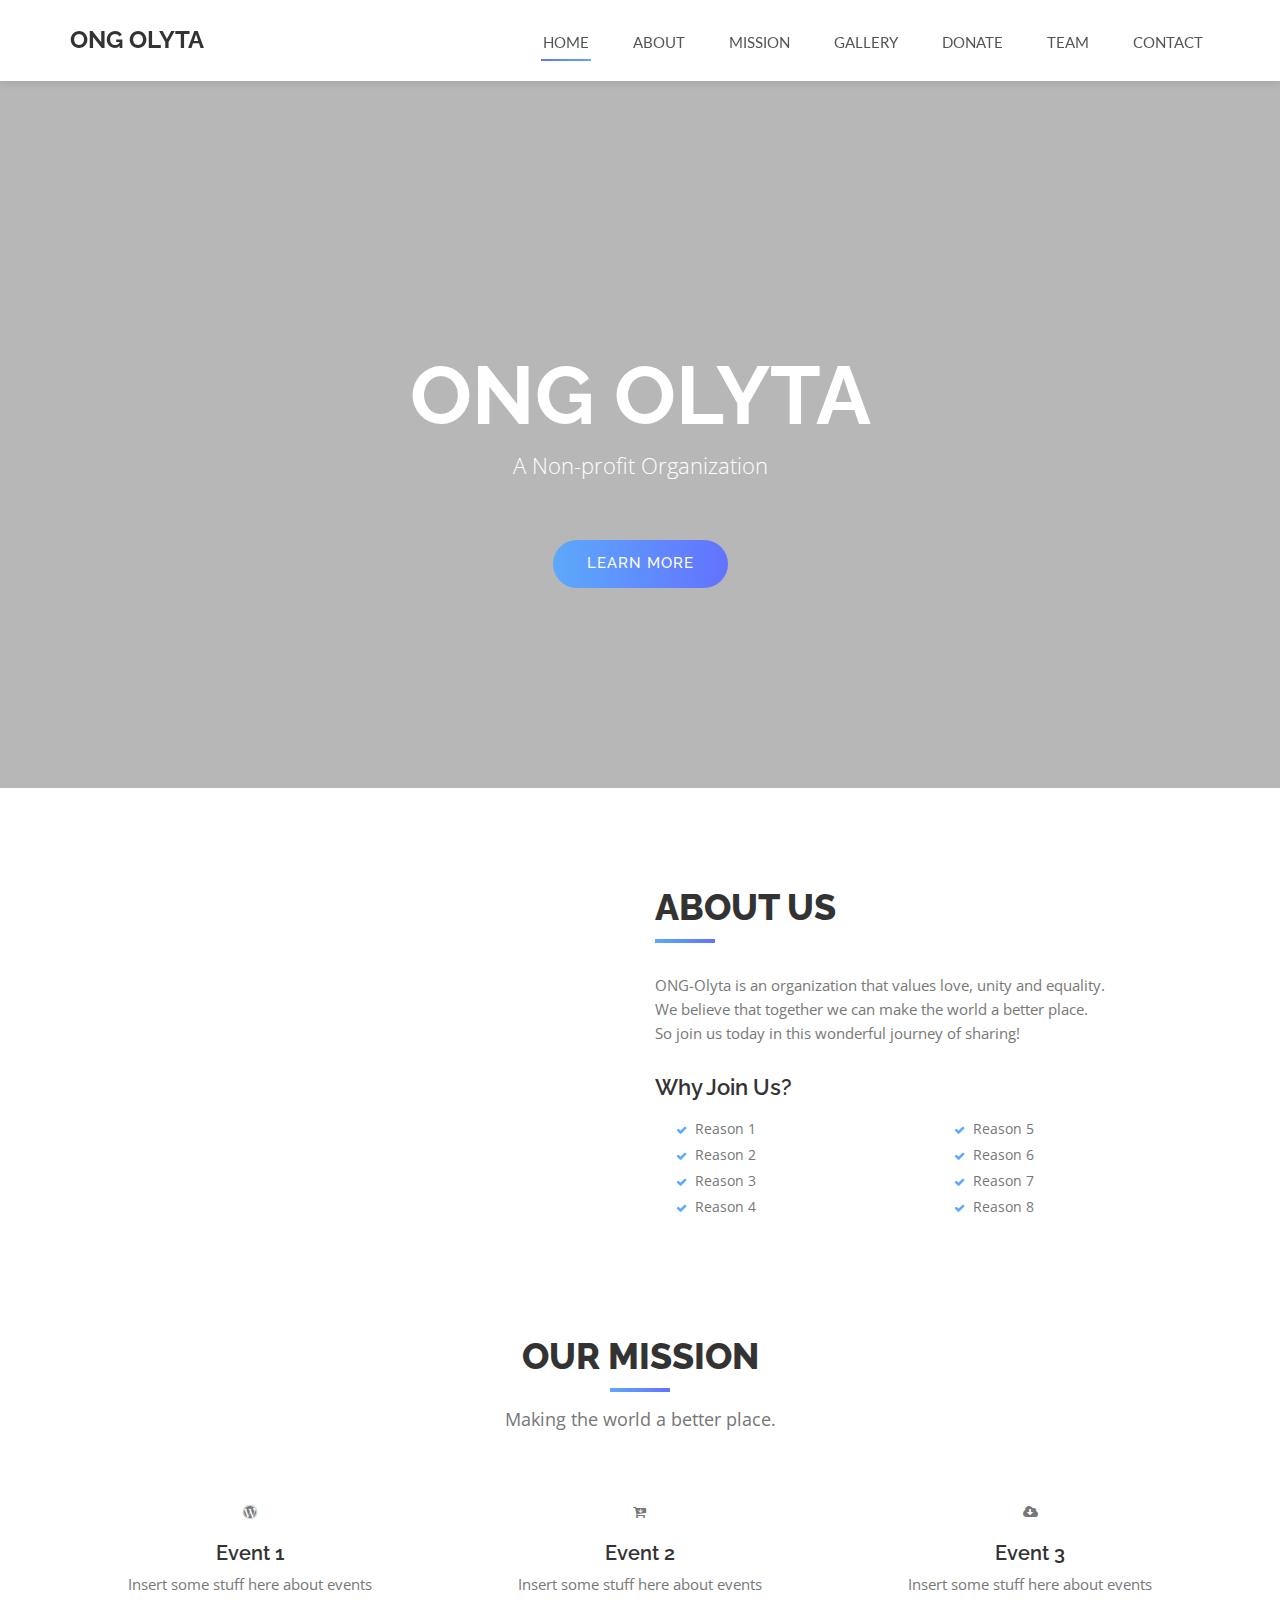
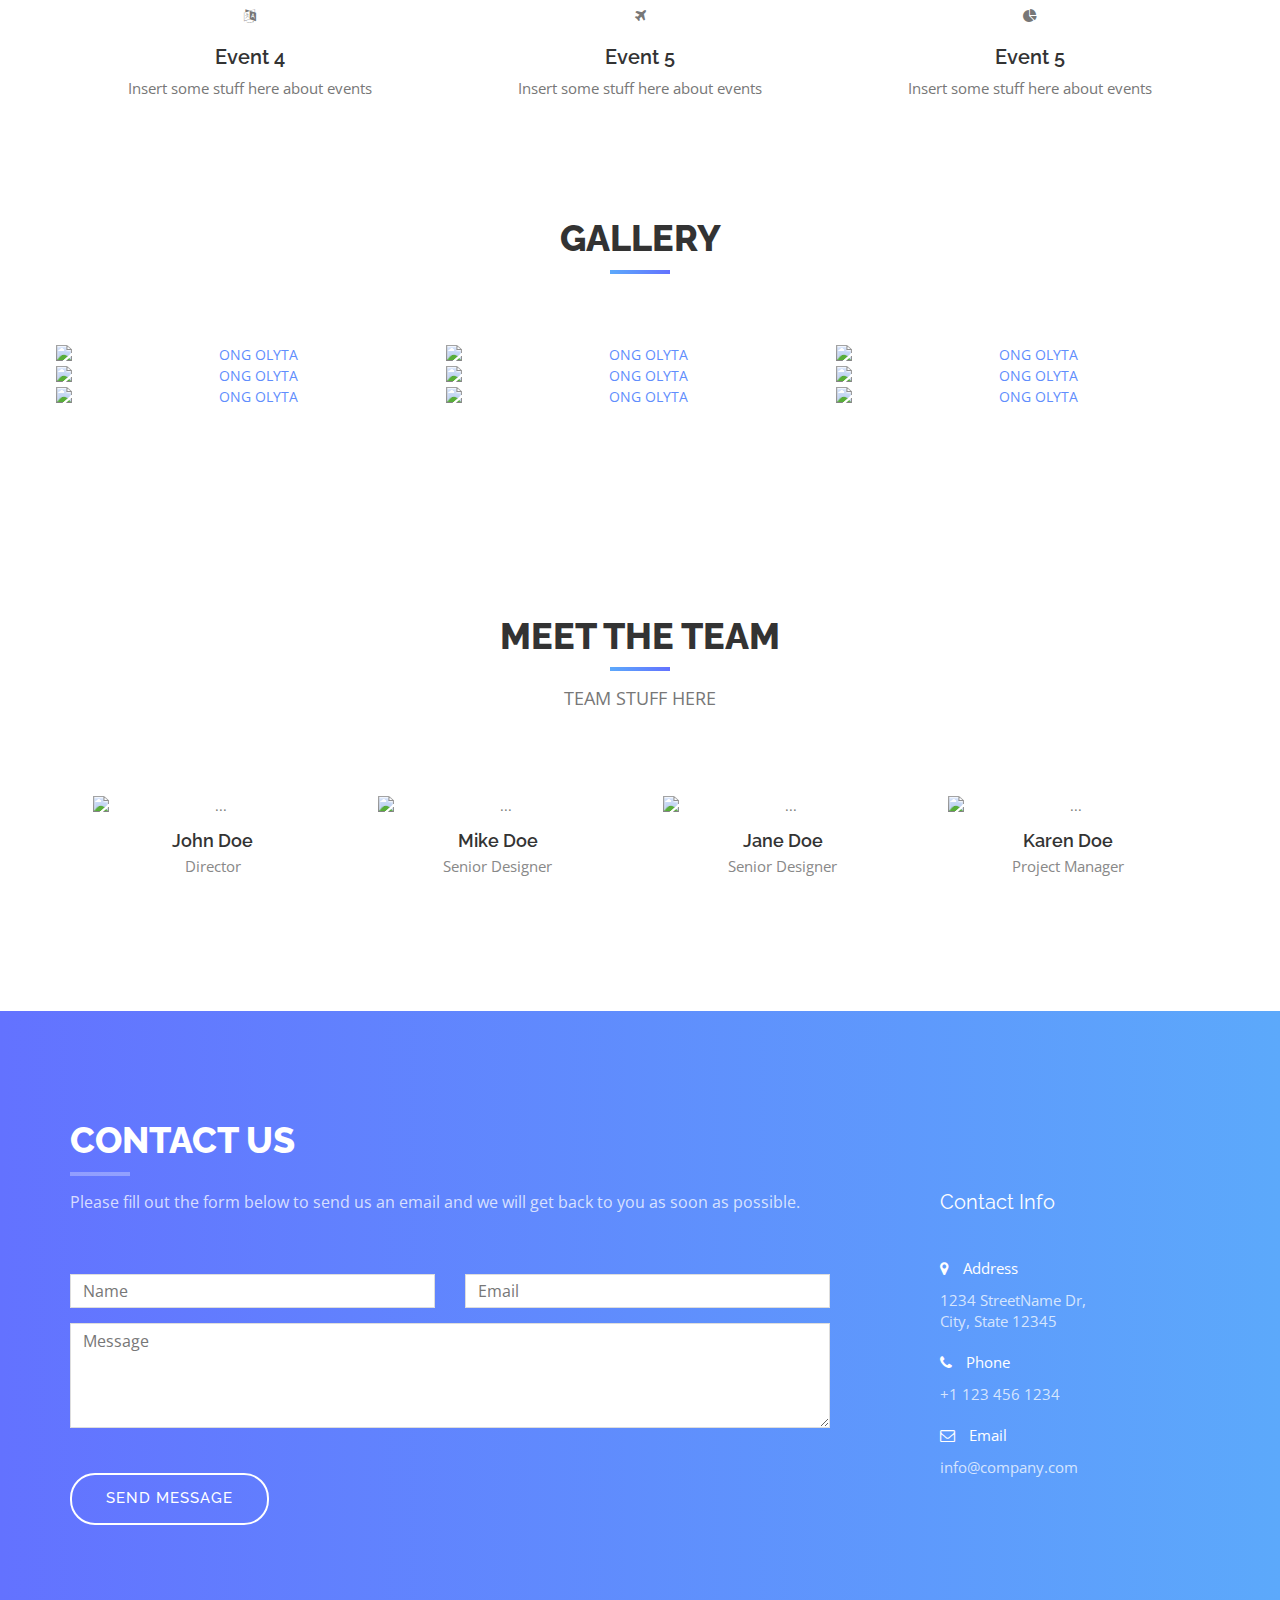
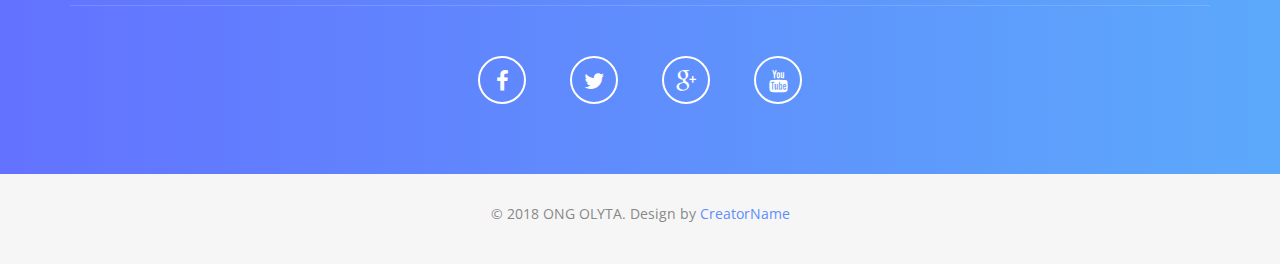
==== index.html @ 59f6cc25 "Introducing index.html and common libraries for js and css scripts" ====
<!DOCTYPE html>
<html lang="en">
<head>
<meta charset="utf-8">
<meta name="viewport" content="width=device-width, initial-scale=1">
<title>ONG OLYTA</title>
<meta name="description" content="Non-Profit Organization">
<meta name="author" content="">

<!-- Favicons
    ================================================== -->

<!-- Bootstrap Stuff -->
<link rel="stylesheet" type="text/css"  href="css/bootstrap.css">
<link rel="stylesheet" type="text/css" href="fonts/font-awesome/css/font-awesome.css">

<!-- Stylesheet
    ================================================== -->
<link rel="stylesheet" type="text/css" href="css/style.css">
<link rel="stylesheet" type="text/css" href="css/nivo-lightbox/nivo-lightbox.css">
<link rel="stylesheet" type="text/css" href="css/nivo-lightbox/default.css">
<link href="https://fonts.googleapis.com/css?family=Open+Sans:300,400,600,700" rel="stylesheet">
<link href="https://fonts.googleapis.com/css?family=Lato:400,700" rel="stylesheet">
<link href="https://fonts.googleapis.com/css?family=Raleway:300,400,500,600,700,800,900" rel="stylesheet">

<!-- HTML5
    ================================================== -->
</head>
<body id="page-top" data-spy="scroll" data-target=".navbar-fixed-top">
<!-- Navigation
    ==========================================-->
<nav id="menu" class="navbar navbar-default navbar-fixed-top">
  <div class="container">
    <!-- Brand and toggle get grouped for better mobile display -->
    <div class="navbar-header">
      <button type="button" class="navbar-toggle collapsed" data-toggle="collapse" data-target="#bs-example-navbar-collapse-1"> <span class="sr-only">Toggle navigation</span> <span class="icon-bar"></span> <span class="icon-bar"></span> <span class="icon-bar"></span> </button>
      <a class="navbar-brand page-scroll" href="#page-top">ONG OLYTA</a> </div>

    <!-- Collect the nav links, forms, and other content for toggling -->
    <div class="collapse navbar-collapse" id="bs-example-navbar-collapse-1">
      <ul class="nav navbar-nav navbar-right">
        <li><a href="#header" class="page-scroll">Home</a></li>
        <li><a href="#about" class="page-scroll">About</a></li>
        <li><a href="#mission" class="page-scroll">Mission</a></li>
        <li><a href="#portfolio" class="page-scroll">Gallery</a></li>
        <li><a href="#donate" class="page-scroll">Donate</a></li>
        <li><a href="#team" class="page-scroll">Team</a></li>
        <li><a href="#contact" class="page-scroll">Contact</a></li>
      </ul>
    </div>
    <!-- /.navbar-collapse -->
  </div>
</nav>
<!-- Header -->
<header id="header">
  <div class="intro">
    <div class="overlay">
      <div class="container">
        <div class="row">
          <div class="col-md-8 col-md-offset-2 intro-text">
            <h1>ONG OLYTA<span></span></h1>
            <p>A Non-profit Organization</p>
            <a href="#features" class="btn btn-custom btn-lg page-scroll">Learn More</a> </div>
        </div>
      </div>
    </div>
  </div>
</header>
<!-- About Section -->
<div id="about">
  <div class="container">
    <div class="row">
      <div class="col-xs-12 col-md-6"> <img src="img/about.jpg" class="img-responsive" alt=""> </div>
      <div class="col-xs-12 col-md-6">
        <div class="about-text">
          <h2>About Us</h2>
          <p>ONG-Olyta is an organization that values love, unity and equality.
             <br>We believe that together we can make the world a better place.
             <br>So join us today in this wonderful journey of sharing!
          </p>
          <h3>Why Join Us?</h3>
          <div class="list-style">
            <div class="col-lg-6 col-sm-6 col-xs-12">
              <ul>
                <li>Reason 1</li>
                <li>Reason 2</li>
                <li>Reason 3</li>
                <li>Reason 4</li>
              </ul>
            </div>
            <div class="col-lg-6 col-sm-6 col-xs-12">
              <ul>
                <li>Reason 5</li>
                <li>Reason 6</li>
                <li>Reason 7</li>
                <li>Reason 8</li>
              </ul>
            </div>
          </div>
        </div>
      </div>
    </div>
  </div>
</div>
<!-- Mission Section -->
<div id="mission" class="text-center">
  <div class="container">
    <div class="section-title">
      <h2>Our Mission</h2>
      <p>Making the world a better place.</p>
    </div>
    <div class="row">
      <div class="col-md-4"> <i class="fa fa-wordpress"></i>
        <div class="mission-desc">
          <h3>Event 1</h3>
          <p>Insert some stuff here about events</p>
        </div>
      </div>
      <div class="col-md-4"> <i class="fa fa-cart-arrow-down"></i>
        <div class="mission-desc">
          <h3>Event 2</h3>
          <p>Insert some stuff here about events</p>
        </div>
      </div>
      <div class="col-md-4"> <i class="fa fa-cloud-download"></i>
        <div class="mission-desc">
          <h3>Event 3</h3>
          <p>Insert some stuff here about events</p>
        </div>
      </div>
    </div>
    <div class="row">
      <div class="col-md-4"> <i class="fa fa-language"></i>
        <div class="mission-desc">
          <h3>Event 4</h3>
          <p>Insert some stuff here about events</p>
        </div>
      </div>
      <div class="col-md-4"> <i class="fa fa-plane"></i>
        <div class="mission-desc">
          <h3>Event 5</h3>
          <p>Insert some stuff here about events</p>
        </div>
      </div>
      <div class="col-md-4"> <i class="fa fa-pie-chart"></i>
        <div class="mission-desc">
          <h3>Event 5</h3>
          <p>Insert some stuff here about events</p>
        </div>
      </div>
    </div>
  </div>
</div>
<!-- Gallery Section -->
<div id="portfolio" class="text-center">
  <div class="container">
    <div class="section-title">
      <h2>Gallery</h2>
    </div>
    <div class="row">
      <div class="portfolio-items">
        <div class="col-sm-6 col-md-4 col-lg-4">
          <div class="portfolio-item">
            <div class="hover-bg"> <a href="IMAGEHERE" title="ONG OLYTA" data-lightbox-gallery="gallery1">
              <div class="hover-text">
                <h4>Lorem Ipsum</h4>
              </div>
              <img src="IMAGEHERE" class="img-responsive" alt="ONG OLYTA"> </a> </div>
          </div>
        </div>
        <div class="col-sm-6 col-md-4 col-lg-4">
          <div class="portfolio-item">
            <div class="hover-bg"> <a href="IMAGEHERE" title="ONG OLYTA" data-lightbox-gallery="gallery1">
              <div class="hover-text">
                <h4>Adipiscing Elit</h4>
              </div>
              <img src="IMAGEHERE" class="img-responsive" alt="ONG OLYTA"> </a> </div>
          </div>
        </div>
        <div class="col-sm-6 col-md-4 col-lg-4">
          <div class="portfolio-item">
            <div class="hover-bg"> <a href="IMAGEHERE" title="ONG OLYTA" data-lightbox-gallery="gallery1">
              <div class="hover-text">
                <h4>Lorem Ipsum</h4>
              </div>
              <img src="IMAGEHERE" class="img-responsive" alt="ONG OLYTA"> </a> </div>
          </div>
        </div>
        <div class="col-sm-6 col-md-4 col-lg-4">
          <div class="portfolio-item">
            <div class="hover-bg"> <a href="IMAGEHERE" title="ONG OLYTA" data-lightbox-gallery="gallery1">
              <div class="hover-text">
                <h4>Lorem Ipsum</h4>
              </div>
              <img src="IMAGEHERE" class="img-responsive" alt="ONG OLYTA"> </a> </div>
          </div>
        </div>
        <div class="col-sm-6 col-md-4 col-lg-4">
          <div class="portfolio-item">
            <div class="hover-bg"> <a href="IMAGEHERE" title="ONG OLYTA" data-lightbox-gallery="gallery1">
              <div class="hover-text">
                <h4>Adipiscing Elit</h4>
              </div>
              <img src="IMAGEHERE" class="img-responsive" alt="ONG OLYTA"> </a> </div>
          </div>
        </div>
        <div class="col-sm-6 col-md-4 col-lg-4">
          <div class="portfolio-item">
            <div class="hover-bg"> <a href="IMAGEHERE" title="ONG OLYTA" data-lightbox-gallery="gallery1">
              <div class="hover-text">
                <h4>Dolor Sit</h4>
              </div>
              <img src="IMAGEHERE" class="img-responsive" alt="ONG OLYTA"> </a> </div>
          </div>
        </div>
        <div class="col-sm-6 col-md-4 col-lg-4">
          <div class="portfolio-item">
            <div class="hover-bg"> <a href="IMAGEHERE" title="ONG OLYTA" data-lightbox-gallery="gallery1">
              <div class="hover-text">
                <h4>Dolor Sit</h4>
              </div>
              <img src="IMAGEHERE" class="img-responsive" alt="ONG OLYTA"> </a> </div>
          </div>
        </div>
        <div class="col-sm-6 col-md-4 col-lg-4">
          <div class="portfolio-item">
            <div class="hover-bg"> <a href="IMAGEHERE" title="ONG OLYTA" data-lightbox-gallery="gallery1">
              <div class="hover-text">
                <h4>Lorem Ipsum</h4>
              </div>
              <img src="IMAGEHERE" class="img-responsive" alt="ONG OLYTA"> </a> </div>
          </div>
        </div>
        <div class="col-sm-6 col-md-4 col-lg-4">
          <div class="portfolio-item">
            <div class="hover-bg"> <a href="IMAGEHERE" title="ONG OLYTA" data-lightbox-gallery="gallery1">
              <div class="hover-text">
                <h4>Adipiscing Elit</h4>
              </div>
              <img src="IMAGEHERE" class="img-responsive" alt="ONG OLYTA"> </a> </div>
          </div>
        </div>
      </div>
    </div>
  </div>
</div>
<!-- Team Section -->
<div id="team" class="text-center">
  <div class="container">
    <div class="col-md-8 col-md-offset-2 section-title">
      <h2>Meet the Team</h2>
      <p>TEAM STUFF HERE</p>
    </div>
    <div id="row">
      <div class="col-md-3 col-sm-6 team">
        <div class="thumbnail"> <img src="pic1" alt="..." class="team-img">
          <div class="caption">
            <h4>John Doe</h4>
            <p>Director</p>
          </div>
        </div>
      </div>
      <div class="col-md-3 col-sm-6 team">
        <div class="thumbnail"> <img src="pic2" alt="..." class="team-img">
          <div class="caption">
            <h4>Mike Doe</h4>
            <p>Senior Designer</p>
          </div>
        </div>
      </div>
      <div class="col-md-3 col-sm-6 team">
        <div class="thumbnail"> <img src="pic3" alt="..." class="team-img">
          <div class="caption">
            <h4>Jane Doe</h4>
            <p>Senior Designer</p>
          </div>
        </div>
      </div>
      <div class="col-md-3 col-sm-6 team">
        <div class="thumbnail"> <img src="pic4" alt="..." class="team-img">
          <div class="caption">
            <h4>Karen Doe</h4>
            <p>Project Manager</p>
          </div>
        </div>
      </div>
    </div>
  </div>
</div>
<!-- Contact Section -->
<div id="contact">
  <div class="container">
    <div class="col-md-8">
      <div class="row">
        <div class="section-title">
          <h2>Contact Us</h2>
          <p>Please fill out the form below to send us an email and we will get back to you as soon as possible.</p>
        </div>
        <form name="sentMessage" id="contactForm" novalidate>
          <div class="row">
            <div class="col-md-6">
              <div class="form-group">
                <input type="text" id="name" class="form-control" placeholder="Name" required="required">
                <p class="help-block text-danger"></p>
              </div>
            </div>
            <div class="col-md-6">
              <div class="form-group">
                <input type="email" id="email" class="form-control" placeholder="Email" required="required">
                <p class="help-block text-danger"></p>
              </div>
            </div>
          </div>
          <div class="form-group">
            <textarea name="message" id="message" class="form-control" rows="4" placeholder="Message" required></textarea>
            <p class="help-block text-danger"></p>
          </div>
          <div id="success"></div>
          <button type="submit" class="btn btn-custom btn-lg">Send Message</button>
        </form>
      </div>
    </div>
    <div class="col-md-3 col-md-offset-1 contact-info">
      <div class="contact-item">
        <h3>Contact Info</h3>
        <p><span><i class="fa fa-map-marker"></i> Address</span>1234 StreetName Dr,<br>
          City, State 12345</p>
      </div>
      <div class="contact-item">
        <p><span><i class="fa fa-phone"></i> Phone</span> +1 123 456 1234</p>
      </div>
      <div class="contact-item">
        <p><span><i class="fa fa-envelope-o"></i> Email</span> info@company.com</p>
      </div>
    </div>
    <div class="col-md-12">
      <div class="row">
        <div class="social">
          <ul>
            <li><a href="#"><i class="fa fa-facebook"></i></a></li>
            <li><a href="#"><i class="fa fa-twitter"></i></a></li>
            <li><a href="#"><i class="fa fa-google-plus"></i></a></li>
            <li><a href="#"><i class="fa fa-youtube"></i></a></li>
          </ul>
        </div>
      </div>
    </div>
  </div>
</div>
<!-- Footer Section -->
<div id="footer">
  <div class="container text-center">
    <p>&copy; 2018 ONG OLYTA. Design by <a href="http://www.somewebsitenameishere.com" rel="nofollow">CreatorName</a></p>
  </div>
</div>
<!-- javascript files -->
<script type="text/javascript" src="js/jquery.1.11.1.js"></script>
<script type="text/javascript" src="js/bootstrap.js"></script>
<script type="text/javascript" src="js/SmoothScroll.js"></script>
<script type="text/javascript" src="js/nivo-lightbox.js"></script>
<script type="text/javascript" src="js/jqBootstrapValidation.js"></script>
<script type="text/javascript" src="js/contact_me.js"></script>
<script type="text/javascript" src="js/main.js"></script>
</body>
</html>
---- css/style.css ----
body, html {
	font-family: 'Open Sans', sans-serif;
	text-rendering: optimizeLegibility !important;
	-webkit-font-smoothing: antialiased !important;
	color: #777;
	font-weight: 400;
	width: 100% !important;
	height: 100% !important;
}
h2, h3, h4 {
	font-family: 'Raleway', sans-serif;
}
h2 {
	text-transform: uppercase;
	margin: 0 0 20px 0;
	font-weight: 800;
	font-size: 36px;
	color: #333;
}
h3 {
	font-size: 20px;
	font-weight: 600;
	color: #333;
}
h4 {
	font-size: 18px;
	color: #333;
	font-weight: 600;
}
h5 {
	text-transform: uppercase;
	font-weight: 700;
	line-height: 20px;
}
p {
	font-size: 15px;
}
p.intro {
	margin: 12px 0 0;
	line-height: 24px;
}
a {
	color: #608dfd;
	font-weight: 400;
}
a:hover, a:focus {
	text-decoration: none;
	color: #608dfd;
}
ul, ol {
	list-style: none;
}
ul, ol {
	padding: 0;
	webkit-padding: 0;
	moz-padding: 0;
}
hr {
	height: 2px;
	width: 70px;
	text-align: center;
	position: relative;
	background: #1E7A46;
	margin-bottom: 20px;
	border: 0;
}
/* Navigation */
#menu {
	padding: 15px;
	transition: all 0.8s;
}
#menu.navbar-default {
	background-color: #fff;
	border-color: rgba(231, 231, 231, 0);
	box-shadow: 0 0 10px rgba(0,0,0,0.15)
}
#menu a.navbar-brand {
	font-family: 'Raleway', sans-serif;
	font-size: 24px;
	font-weight: 700;
	color: #333;
	text-transform: uppercase;
}
#menu.navbar-default .navbar-nav > li > a {
	font-family: 'Lato', sans-serif;
	text-transform: uppercase;
	color: #555;
	font-size: 15px;
	font-weight: 400;
	padding: 8px 2px;
	border-radius: 0;
	margin: 9px 20px 0 20px;
}
#menu.navbar-default .navbar-nav > li > a:after {
	display: block;
	position: absolute;
	left: 0;
	bottom: -1px;
	width: 0;
	height: 2px;
	background: linear-gradient(to right, #6372ff 0%, #5ca9fb 100%);
	content: "";
	transition: width 0.2s;
}
#menu.navbar-default .navbar-nav > li > a:hover:after {
	width: 100%;
}
.navbar-default .navbar-nav > .active > a, .navbar-default .navbar-nav > .active > a:hover, .navbar-default .navbar-nav > .active > a:focus {
	background-color: transparent;
}
.navbar-default .navbar-nav > .active > a:after, .navbar-default .navbar-nav > .active > a:hover:after, .navbar-default .navbar-nav > .active > a:focus:after {
	display: block !important;
	position: absolute !important;
	left: 0 !important;
	bottom: -1px !important;
	width: 100% !important;
	height: 2px !important;
	background: linear-gradient(to right, #6372ff 0%, #5ca9fb 100%) !important;
	content: "" !important;
	transition: width 0.2s !important;
}
.navbar-toggle {
	border-radius: 0;
}
.navbar-default .navbar-toggle:hover, .navbar-default .navbar-toggle:focus {
	background-color: #fff;
	border-color: #608dfd;
}
.navbar-default .navbar-toggle:hover>.icon-bar {
	background-color: #608dfd;
}
.section-title {
	margin-bottom: 70px;
}
.section-title h2 {
	position: relative;
	margin-top: 10px;
	margin-bottom: 15px;
	padding-bottom: 15px;
}
.section-title h2::after {
	position: absolute;
	content: "";
	background: linear-gradient(to right, #5ca9fb 0%, #6372ff 100%);
	height: 4px;
	width: 60px;
	bottom: 0;
	margin-left: -30px;
	left: 50%;
}
.section-title p {
	font-size: 18px;
}
.btn-custom {
	font-family: 'Raleway', sans-serif;
	text-transform: uppercase;
	color: #fff;
	background-color: #5ca9fb;
	background-image: linear-gradient(to right, #5ca9fb 0%, #6372ff 100%);
	padding: 14px 34px;
	letter-spacing: 1px;
	margin: 0;
	font-size: 15px;
	font-weight: 500;
	border-radius: 25px;
	transition: all 0.5s linear;
	border: 0;
}
.btn-custom:hover, .btn-custom:focus, .btn-custom.focus, .btn-custom:active, .btn-custom.active {
	color: #fff;
	background-image: none;
	background-color: #6372ff;
}
.btn:active, .btn.active {
	background-image: none;
	outline: 0;
	-webkit-box-shadow: none;
	box-shadow: none;
}
a:focus, .btn:focus, .btn:active:focus, .btn.active:focus, .btn.focus, .btn:active.focus, .btn.active.focus {
	outline: none;
	outline-offset: none;
}
/* Header Section */
.intro {
	display: table;
	width: 100%;
	padding: 0;
	background: url(../img/3e edition 2016/background image.jpg) center center no-repeat;
	background-color: #e5e5e5;
	-webkit-background-size: cover;
	-moz-background-size: cover;
	background-size: cover;
	-o-background-size: cover;
}
.intro .overlay {
	background: rgba(0,0,0,0.2);
}
.intro h1 {
	font-family: 'Raleway', sans-serif;
	color: #fff;
	font-size: 82px;
	font-weight: 700;
	text-transform: uppercase;
	margin-top: 0;
	margin-bottom: 10px;
}
.intro h1 span {
	font-weight: 800;
	color: #5ca9fb;
}
.intro p {
	color: #fff;
	font-size: 22px;
	font-weight: 300;
	line-height: 30px;
	margin: 0 auto;
	margin-bottom: 60px;
}
header .intro-text {
	padding-top: 350px;
	padding-bottom: 200px;
	text-align: center;
}
/* Features Section */
#features {
	padding: 100px 0;
	background: #f6f6f6;
}
#features i.fa {
	font-size: 38px;
	margin-bottom: 20px;
	transition: all 0.5s;
	color: #fff;
	width: 100px;
	height: 100px;
	padding: 30px 0;
	border-radius: 50%;
	background: linear-gradient(to right, #6372ff 0%, #5ca9fb 100%);
	box-shadow: 10px 10px 10px rgba(0,0,0,.05);
}
/* About Section */
#about {
	padding: 100px 0;
}
#about h3 {
	font-size: 22px;
	margin: 0 0 20px 0;
}
#about h2 {
	position: relative;
	margin-bottom: 15px;
	padding-bottom: 15px;
}
#about h2::after {
	position: absolute;
	content: "";
	background: linear-gradient(to right, #5ca9fb 0%, #6372ff 100%);
	height: 4px;
	width: 60px;
	bottom: 0;
	left: 0;
}
#about .about-text li {
	margin-bottom: 6px;
	margin-left: 6px;
	list-style: none;
	padding: 0;
}
#about .about-text li:before {
	content: '\f00c';
	font-family: 'FontAwesome';
	color: #5ca9fb;
	font-size: 11px;
	font-weight: 300;
	padding-right: 8px;
}
#about img {
	width: 520px;
	margin-top: 10px;
	background: #fff;
	border-right: 0;
	box-shadow: 0 0 50px rgba(0,0,0,0.06);
}
#about p {
	line-height: 24px;
	margin: 30px 0;
}
/* Services Section */
#services {
	padding: 100px 0;
	background: linear-gradient(to right, #6372ff 0%, #5ca9fb 100%);
	color: #fff;
}
#services .service-desc {
	margin: 10px 10px 20px;
}
#services h2 {
	color: #fff;
}
#services .section-title h2::after {
	position: absolute;
	content: "";
	background: rgba(255,255,255,.3);
	height: 4px;
	width: 60px;
	bottom: 0;
	margin-left: -30px;
	left: 50%;
}
#services i.fa {
	font-size: 42px;
	width: 120px;
	height: 120px;
	padding: 40px 0;
	background: linear-gradient(to right, #6372ff 0%, #5ca9fb 100%);
	border-radius: 50%;
	color: #fff;
	box-shadow: 10px 10px 10px rgba(0,0,0,.05);
}
#services h3 {
	font-weight: 500;
	padding: 5px 0;
	color: #fff;
}
#services p {
	color: rgba(255,255,255,.75);
}
#services .service-desc {
	margin-bottom: 40px;
}
/* Portfolio Section */
#portfolio {
	padding: 100px 0;
}
.portfolio-item {
	margin: 1px -15px 0 -14px;
	padding: 0;
}
.portfolio-item .hover-bg {
	overflow: hidden;
	position: relative;
	margin: 0;
}
.hover-bg .hover-text {
	position: absolute;
	text-align: center;
	margin: 0 auto;
	color: #fff;
	background: linear-gradient(to right, rgba(99,114,255,0.8) 0%, rgba(92,169,251,0.8) 100%);
	padding: 30% 0 0 0;
	height: 100%;
	width: 100%;
	opacity: 0;
	transition: all 0.5s;
}
.hover-bg .hover-text>h4 {
	opacity: 0;
	color: #fff;
	-webkit-transform: translateY(100%);
	transform: translateY(100%);
	transition: all 0.3s;
	font-size: 18px;
	letter-spacing: 1px;
	font-weight: 500;
	text-transform: uppercase;
}
.hover-bg:hover .hover-text>h4 {
	opacity: 1;
	-webkit-backface-visibility: hidden;
	-webkit-transform: translateY(0);
	transform: translateY(0);
}
.hover-bg:hover .hover-text {
	opacity: 1;
}
/* Testimonials Section */
#testimonials {
	padding: 100px 0;
	background: #f6f6f6;
}
#testimonials i {
	color: #e6e6e6;
	font-size: 32px;
	margin-bottom: 20px;
}
.testimonial {
	position: relative;
	padding: 20px;
}
.testimonial-image {
	float: left;
	margin-right: 15px;
}
.testimonial-image, .testimonial-image img {
	display: block;
	width: 64px;
	height: 64px;
	border-radius: 50%;
}
.testimonial-content {
	position: relative;
	overflow: hidden;
}
.testimonial-content p {
	margin-bottom: 0;
	font-size: 14px;
	font-style: italic;
}
.testimonial-meta {
	margin-top: 10px;
	font-size: 15px;
	font-weight: 600;
	color: #666;
}
/* Team Section */
#team {
	padding: 100px 0;
}
#team h4 {
	margin: 5px 0;
}
#team .team-img {
	width: 240px;
}
#team .thumbnail {
	background: transparent;
	border: 0;
}
#team .thumbnail .caption {
	padding: 10px 0 0 0;
	color: #888;
}
/* Contact Section */
#contact {
	padding: 100px 0 60px 0;
	background: linear-gradient(to right, #6372ff 0%, #5ca9fb 100%);
	color: rgba(255,255,255,.75);
}
#contact .section-title {
	margin-bottom: 40px;
}
#contact .section-title p {
	font-size: 16px;
}
#contact h2 {
	color: #fff;
	margin-top: 10px;
	margin-bottom: 15px;
	padding-bottom: 15px;
}
#contact .section-title h2::after {
	position: absolute;
	content: "";
	background: rgba(255,255,255,.3);
	height: 4px;
	width: 60px;
	bottom: 0;
	left: 30px;
}
#contact h3 {
	color: #fff;
	margin-top: 80px;
	margin-bottom: 25px;
	padding-bottom: 20px;
	font-weight: 400;
}
#contact form {
	padding-top: 20px;
}
#contact .text-danger {
	color: #cc0033;
	text-align: left;
}
#contact .btn-custom {
	margin: 30px 0;
	background: transparent;
	border: 2px solid #fff;
}
#contact .btn-custom:hover {
	color: #1f386e;
	background: #fff;
}
label {
	font-size: 12px;
	font-weight: 400;
	font-family: 'Open Sans', sans-serif;
	float: left;
}
#contact .form-control {
	display: block;
	width: 100%;
	padding: 6px 12px;
	font-size: 16px;
	line-height: 1.42857143;
	color: #444;
	background-color: #fff;
	background-image: none;
	border: 1px solid #ddd;
	border-radius: 0;
	-webkit-box-shadow: none;
	box-shadow: none;
	-webkit-transition: none;
	-o-transition: none;
	transition: none;
}
#contact .form-control:focus {
	border-color: #999;
	outline: 0;
	-webkit-box-shadow: transparent;
	box-shadow: transparent;
}
.form-control::-webkit-input-placeholder {
color: #777;
}
.form-control:-moz-placeholder {
color: #777;
}
.form-control::-moz-placeholder {
color: #777;
}
.form-control:-ms-input-placeholder {
color: #777;
}
#contact .contact-item {
	margin: 20px 0;
}
#contact .contact-item span {
	color: rgba(255,255,255,1);
	margin-bottom: 10px;
	display: block;
}
#contact .contact-item i.fa {
	margin-right: 10px;
}
#contact .social {
	border-top: 1px solid rgba(255,255,255,0.15);
	padding-top: 50px;
	margin-top: 50px;
	text-align: center;
}
#contact .social ul li {
	display: inline-block;
	margin: 0 20px;
}
#contact .social i.fa {
	font-size: 22px;
	width: 48px;
	height: 48px;
	padding: 12px 0;
	border: 2px solid #fff;
	color: #fff;
	border-radius: 50%;
	transition: all 0.3s;
}
#contact .social i.fa:hover {
	color: #608dfd;
	background: #fff;
}
/* Footer Section*/
#footer {
	background: #f6f6f6;
	padding: 30px 0;
}
#footer p {
	color: #888;
	font-size: 14px;
}
#footer a {
	color: #608dfd;
}
#footer a:hover {
	border-bottom: 2px solid #608dfd;
}

@media (max-width: 768px) {
#about img {
	margin: 50px 0;
}
}
---- css/nivo-lightbox/default.css ----
/*
 * Nivo Lightbox Default Theme v1.0
 * http://dev7studios.com/nivo-lightbox
 *
 * Copyright 2013, Dev7studios
 * Free to use and abuse under the MIT license.
 * http://www.opensource.org/licenses/mit-license.php
 */
 
 .nivo-lightbox-theme-default * {
    -webkit-box-sizing: initial !important;
    -moz-box-sizing: initial !important;
    box-sizing: initial !important;
 }
.nivo-lightbox-theme-default.nivo-lightbox-overlay { 
	background: #666;
	background: rgba(0,0,0,0.6); 
}
.nivo-lightbox-theme-default .nivo-lightbox-content.nivo-lightbox-loading { background: url(loading.gif) no-repeat 50% 50%; }

.nivo-lightbox-theme-default .nivo-lightbox-nav {
	top: 10%;
	width: 8%;
	height: 80%;
	text-indent: -9999px;
	background-repeat: no-repeat;
	background-position: 50% 50%;
	opacity: 0.5;
}
.nivo-lightbox-theme-default .nivo-lightbox-nav:hover { 
	opacity: 1; 
	background-color: transparent;
}
.nivo-lightbox-theme-default .nivo-lightbox-prev { 
	background-image: url(prev.png); 
	border-radius: 0 3px 3px 0;
}
.nivo-lightbox-theme-default .nivo-lightbox-next { 
	background-image: url(next.png); 
	border-radius: 3px 0 0 3px;
}

.nivo-lightbox-theme-default .nivo-lightbox-close {
	display: block;
	background: url(close.png) no-repeat 5px 5px;
	width: 16px;
	height: 16px;
	text-indent: -9999px;
	padding: 5px;
	opacity: 0.5;
}
.nivo-lightbox-theme-default .nivo-lightbox-close:hover { opacity: 1; }

.nivo-lightbox-theme-default .nivo-lightbox-title-wrap { bottom: -7%; }
.nivo-lightbox-theme-default .nivo-lightbox-title {
	font: 14px/20px 'Helvetica Neue', Helvetica, Arial, sans-serif;
	font-style: normal;
	font-weight: normal;
	background: #000;
	color: #fff;
	padding: 7px 15px;
	border-radius: 30px;
}

.nivo-lightbox-theme-default .nivo-lightbox-image img {
	background: #fff;
	-webkit-box-shadow: 0px 1px 1px rgba(0,0,0,0.4);
	   -moz-box-shadow: 0px 1px 1px rgba(0,0,0,0.4);
	        box-shadow: 0px 1px 1px rgba(0,0,0,0.4);
}
.nivo-lightbox-theme-default .nivo-lightbox-ajax,
.nivo-lightbox-theme-default .nivo-lightbox-inline {
	background: #fff;
	padding: 40px;
	-webkit-box-shadow: 0px 1px 1px rgba(0,0,0,0.4);
	   -moz-box-shadow: 0px 1px 1px rgba(0,0,0,0.4);
	        box-shadow: 0px 1px 1px rgba(0,0,0,0.4);
}

@media (-webkit-min-device-pixel-ratio: 1.3),
       (-o-min-device-pixel-ratio: 2.6/2),
       (min--moz-device-pixel-ratio: 1.3),
       (min-device-pixel-ratio: 1.3),
       (min-resolution: 1.3dppx) {

	.nivo-lightbox-theme-default .nivo-lightbox-content.nivo-lightbox-loading { 
		background-image: url(loading@2x.gif); 
		background-size: 32px 32px;
	}
	.nivo-lightbox-theme-default .nivo-lightbox-prev { 
		background-image: url(prev@2x.png); 
		background-size: 48px 48px;
	}
	.nivo-lightbox-theme-default .nivo-lightbox-next { 
		background-image: url(next@2x.png); 
		background-size: 48px 48px;
	}
	.nivo-lightbox-theme-default .nivo-lightbox-close { 
		background-image: url(close@2x.png); 
		background-size: 16px 16px;
	}
	
}
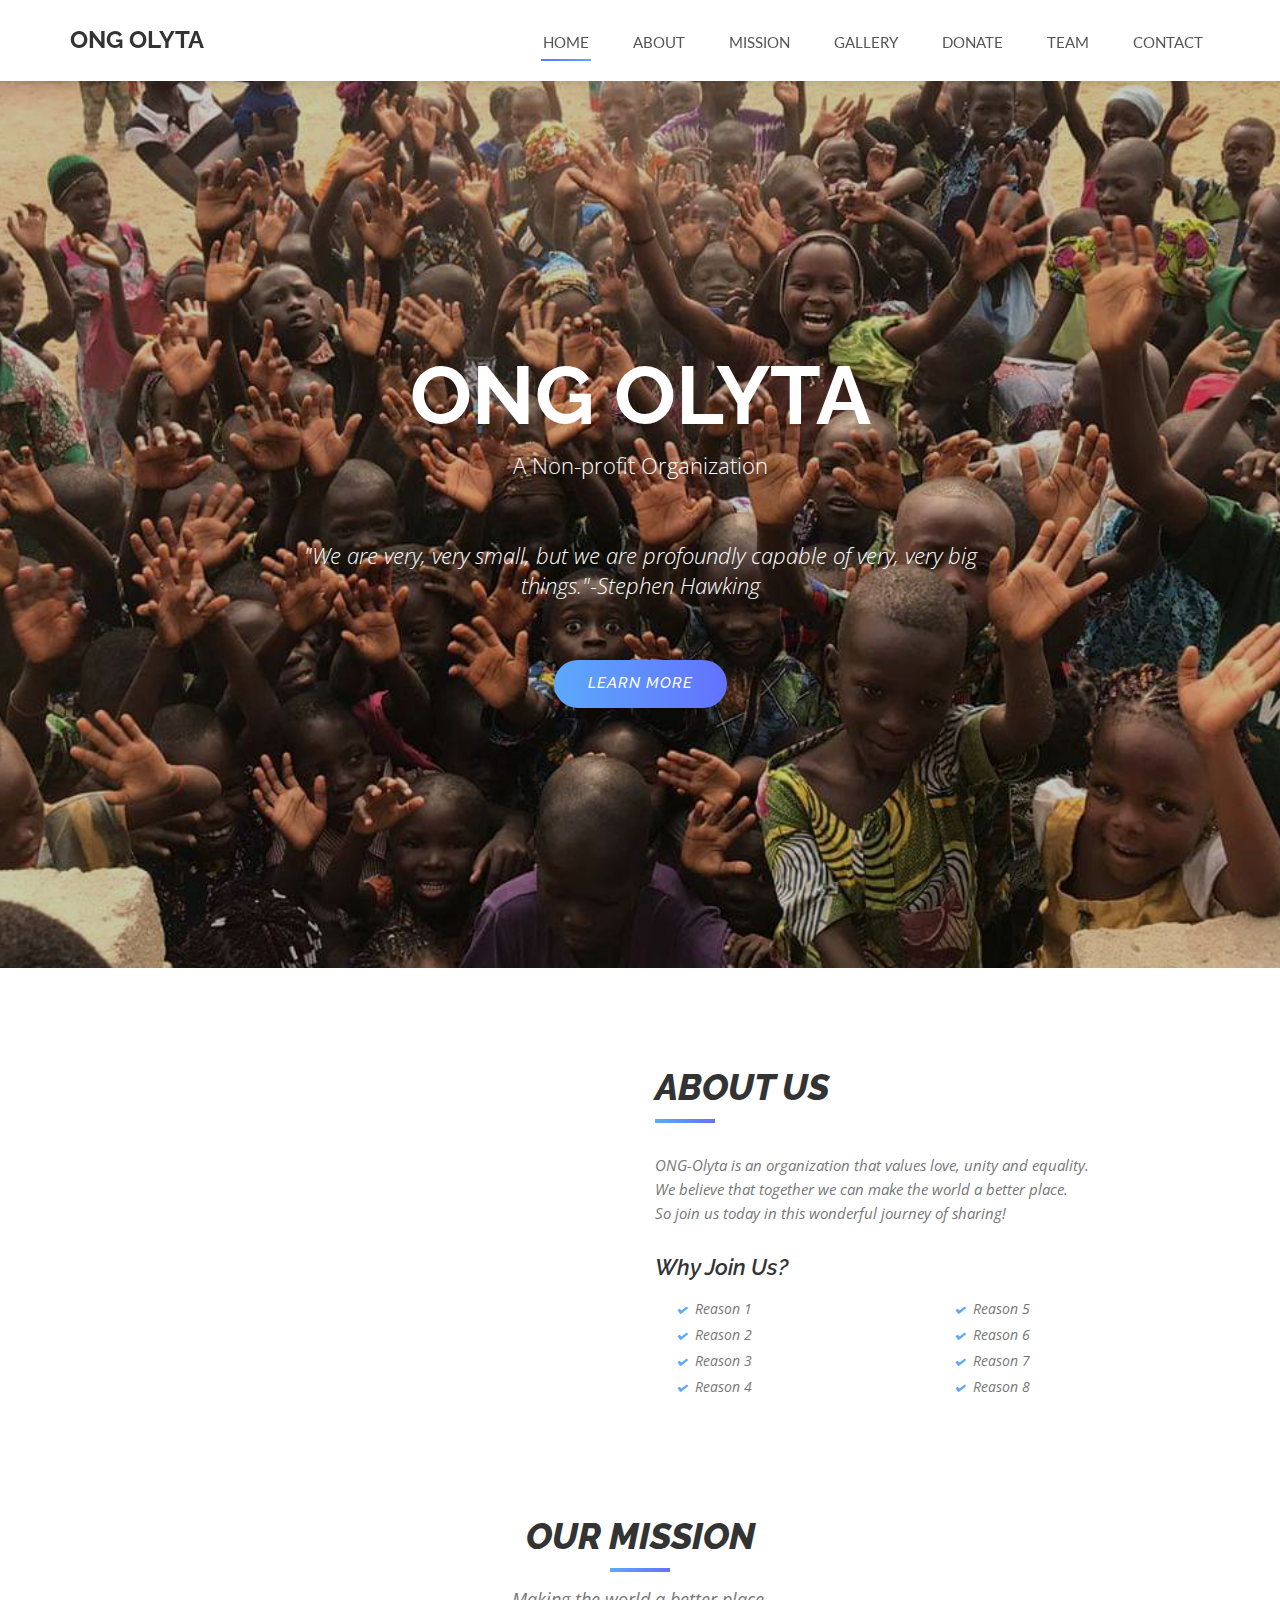
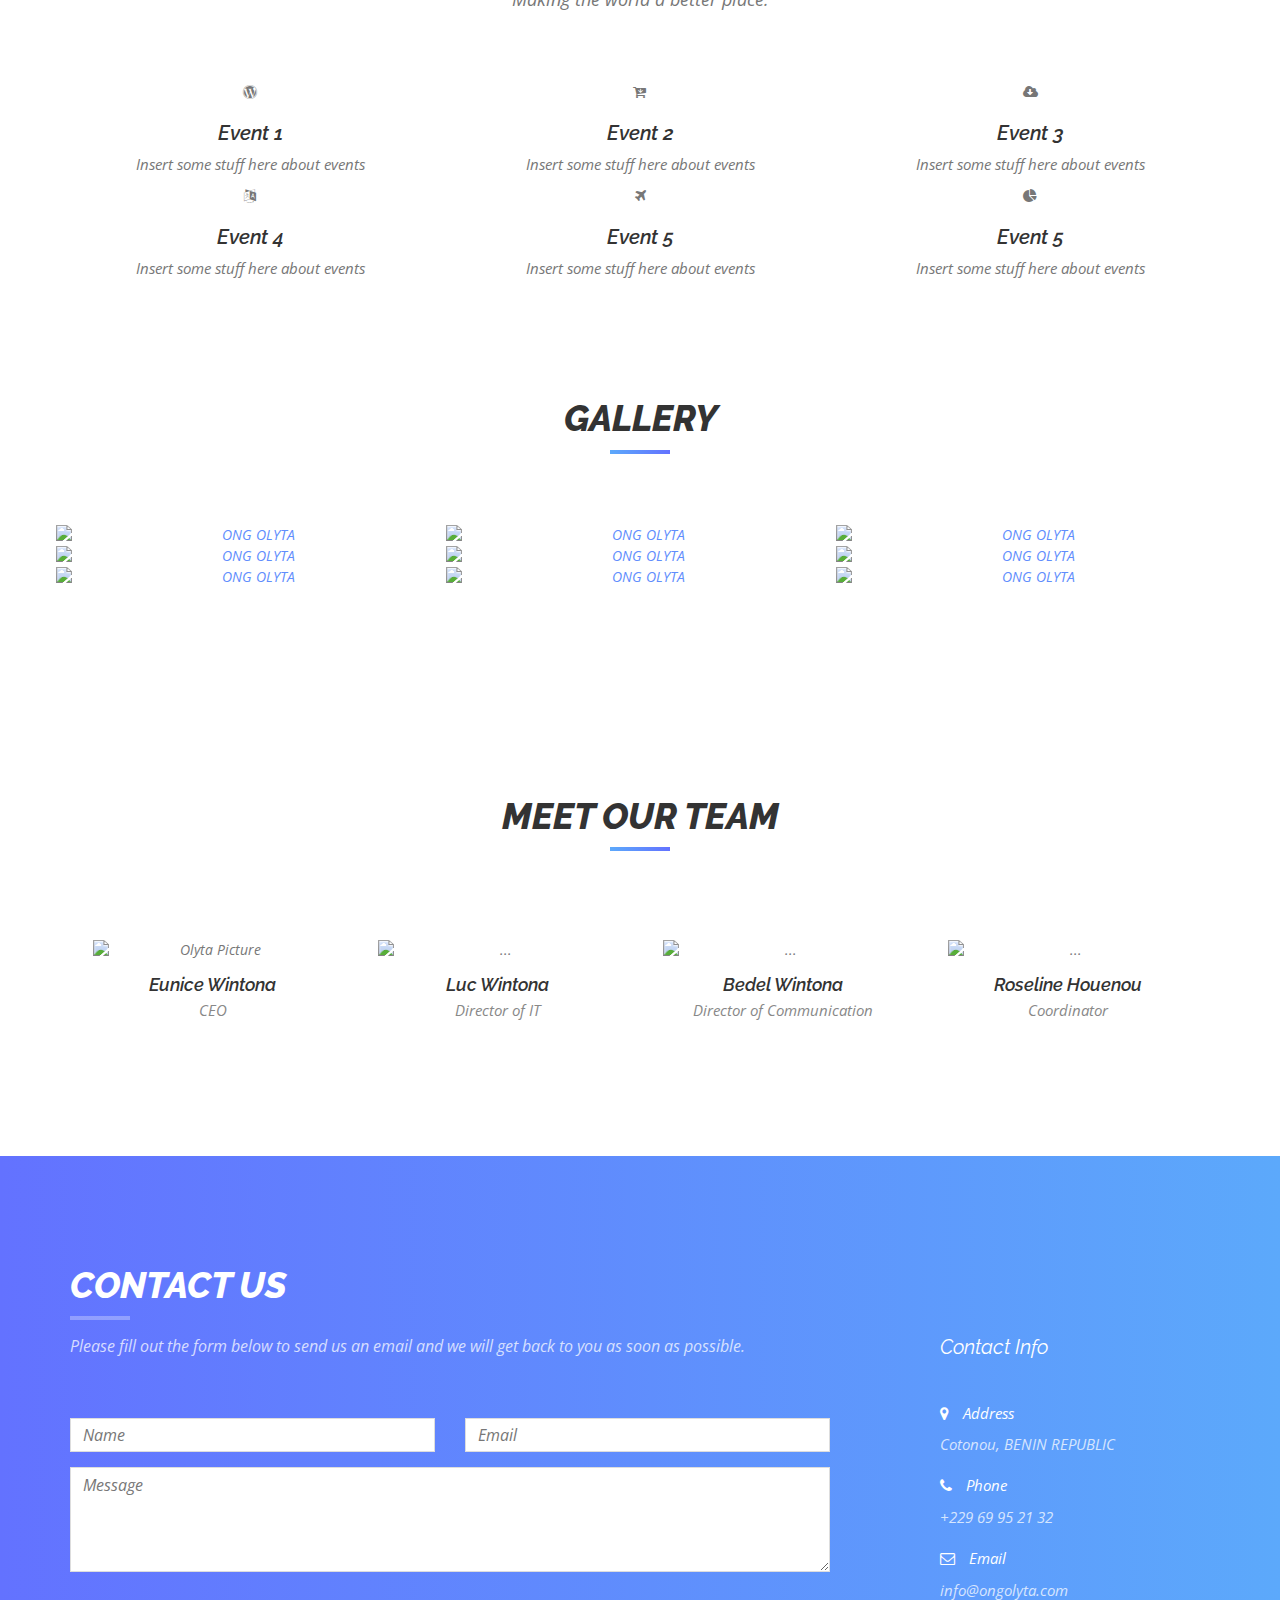
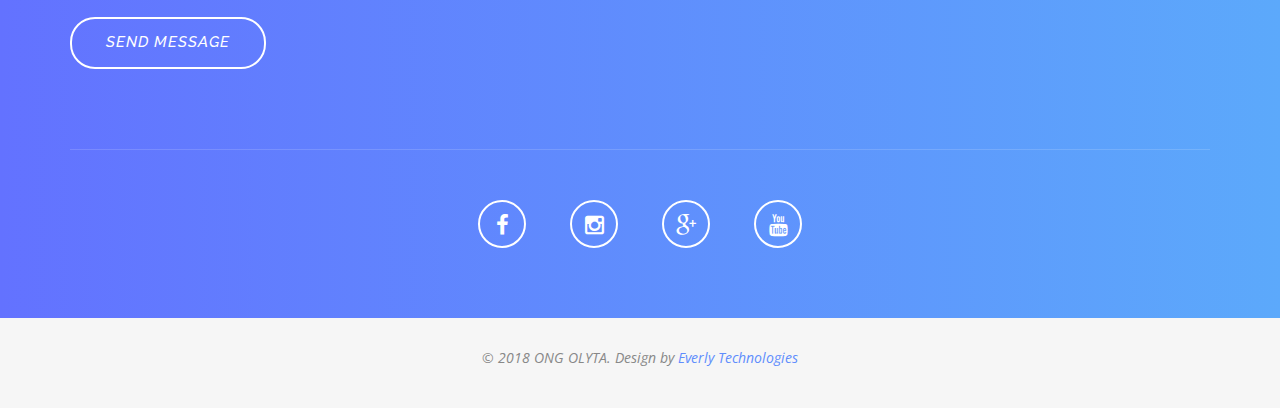
==== commit c770c012: "Add Images, attach social media pages. etc.." ====
--- a/index.html
+++ b/index.html
@@ -60,12 +60,14 @@
           <div class="col-md-8 col-md-offset-2 intro-text">
             <h1>ONG OLYTA<span></span></h1>
             <p>A Non-profit Organization</p>
+            <p><em>"We are very, very small, but we are profoundly capable of very, very big things."-Stephen Hawking<em><p>
             <a href="#features" class="btn btn-custom btn-lg page-scroll">Learn More</a> </div>
         </div>
       </div>
     </div>
   </div>
 </header>
+
 <!-- About Section -->
 <div id="about">
   <div class="container">
@@ -248,39 +250,38 @@
 <div id="team" class="text-center">
   <div class="container">
     <div class="col-md-8 col-md-offset-2 section-title">
-      <h2>Meet the Team</h2>
-      <p>TEAM STUFF HERE</p>
+      <h2>Meet Our Team</h2>
     </div>
     <div id="row">
       <div class="col-md-3 col-sm-6 team">
-        <div class="thumbnail"> <img src="pic1" alt="..." class="team-img">
+        <div class="thumbnail"> <img src="img\Photos-of-Olyta\olyta.jpg" alt="Olyta Picture" class="team-img">
           <div class="caption">
-            <h4>John Doe</h4>
-            <p>Director</p>
+            <h4>Eunice Wintona</h4>
+            <p>CEO</p>
           </div>
         </div>
       </div>
       <div class="col-md-3 col-sm-6 team">
         <div class="thumbnail"> <img src="pic2" alt="..." class="team-img">
           <div class="caption">
-            <h4>Mike Doe</h4>
-            <p>Senior Designer</p>
+            <h4>Luc Wintona</h4>
+            <p>Director of IT</p>
           </div>
         </div>
       </div>
       <div class="col-md-3 col-sm-6 team">
         <div class="thumbnail"> <img src="pic3" alt="..." class="team-img">
           <div class="caption">
-            <h4>Jane Doe</h4>
-            <p>Senior Designer</p>
+            <h4>Bedel Wintona</h4>
+            <p>Director of Communication</p>
           </div>
         </div>
       </div>
       <div class="col-md-3 col-sm-6 team">
         <div class="thumbnail"> <img src="pic4" alt="..." class="team-img">
           <div class="caption">
-            <h4>Karen Doe</h4>
-            <p>Project Manager</p>
+            <h4>Roseline Houenou</h4>
+            <p>Coordinator</p>
           </div>
         </div>
       </div>
@@ -323,22 +324,21 @@
     <div class="col-md-3 col-md-offset-1 contact-info">
       <div class="contact-item">
         <h3>Contact Info</h3>
-        <p><span><i class="fa fa-map-marker"></i> Address</span>1234 StreetName Dr,<br>
-          City, State 12345</p>
+        <p><span><i class="fa fa-map-marker"></i> Address</span>Cotonou, BENIN REPUBLIC<br></p>
       </div>
       <div class="contact-item">
-        <p><span><i class="fa fa-phone"></i> Phone</span> +1 123 456 1234</p>
+        <p><span><i class="fa fa-phone"></i> Phone</span> +229 69 95 21 32</p>
       </div>
       <div class="contact-item">
-        <p><span><i class="fa fa-envelope-o"></i> Email</span> info@company.com</p>
+        <p><span><i class="fa fa-envelope-o"></i> Email</span> info@ongolyta.com</p>
       </div>
     </div>
     <div class="col-md-12">
       <div class="row">
         <div class="social">
           <ul>
-            <li><a href="#"><i class="fa fa-facebook"></i></a></li>
-            <li><a href="#"><i class="fa fa-twitter"></i></a></li>
+            <li><a href="https://www.facebook.com/ongolyta/" target="_blank"><i class="fa fa-facebook"></i></a></li>
+            <li><a href="https://www.instagram.com/ongolyta/?utm_source=ig_profile_share&igshid=u15531jpny4i" target="_blank"><i class="fa fa-instagram"></i></a></li>
             <li><a href="#"><i class="fa fa-google-plus"></i></a></li>
             <li><a href="#"><i class="fa fa-youtube"></i></a></li>
           </ul>
@@ -350,7 +350,7 @@
 <!-- Footer Section -->
 <div id="footer">
   <div class="container text-center">
-    <p>&copy; 2018 ONG OLYTA. Design by <a href="http://www.somewebsitenameishere.com" rel="nofollow">CreatorName</a></p>
+    <p>&copy; 2018 ONG OLYTA. Design by <a href="http://www.somewebsitenameishere.com" rel="nofollow">Everly Technologies</a></p>
   </div>
 </div>
 <!-- javascript files -->
--- a/css/style.css
+++ b/css/style.css
@@ -186,7 +186,7 @@
 	display: table;
 	width: 100%;
 	padding: 0;
-	background: url(../img/3e edition 2016/background image.jpg) center center no-repeat;
+	background: url(../img/3e-edition-2016/background-image.jpg) center center no-repeat;
 	background-color: #e5e5e5;
 	-webkit-background-size: cover;
 	-moz-background-size: cover;
